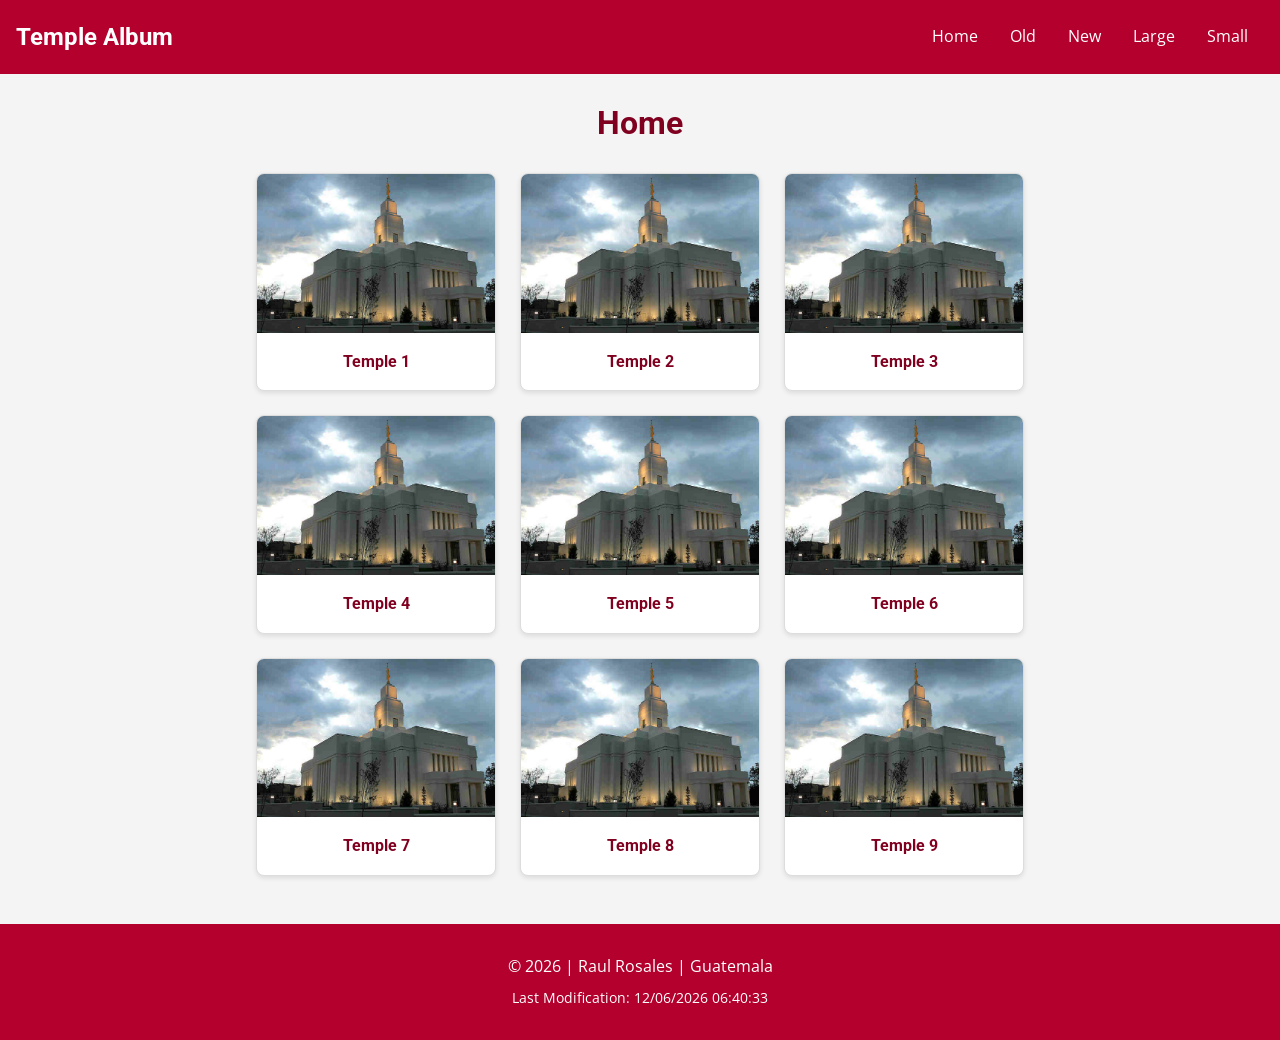
==== temples.html @ ad75fa90 "week2" ====
<!DOCTYPE html>
<html lang="en">

<head>
    <meta charset="UTF-8">
    <meta name="viewport" content="width=device-width, initial-scale=1.0">
    <title>WDD 131 - Dynamic Web Fundamentals - Raul Rosales</title>
    <meta name="description"
        content="WDD 131 – Dynamic Web Fundamentals - Raul Rosales - Picture Album excersice">
    <meta name="author" content="Raul Rosales">
    <link rel="preconnect" href="https://fonts.googleapis.com">
    <link rel="preconnect" href="https://fonts.gstatic.com" crossorigin>
    <link href="https://fonts.googleapis.com/css2?family=Open+Sans:wght@400;700&family=Roboto:wght@400;700&display=swap"
        rel="stylesheet">
    <link rel="stylesheet" href="styles/temples.css">
    <link rel="stylesheet" href="styles/temples-large.css">
    <script src="scripts/temples.js" defer></script>
</head>

<body>
    <header>
        <h1>Temple Album</h1>
        <button id="menu" aria-label="Open Navigation Menu"></button>
        <nav>
            <ul class="navigation">
                <li><a href="#">Home</a></li>
                <li><a href="#">Old</a></li>
                <li><a href="#">New</a></li>
                <li><a href="#">Large</a></li>
                <li><a href="#">Small</a></li>
            </ul>
        </nav>
    </header>

    <main>
        <h1>Home</h1>
        <div class="album-grid">
            <figure>
                <img src="images/quetzaltenango_temple.jpg" alt="Temple 1" loading="lazy">
                <figcaption>Temple 1</figcaption>
            </figure>
            <figure>
                <img src="images/quetzaltenango_temple.jpg" alt="Temple 2" loading="lazy">
                <figcaption>Temple 2</figcaption>
            </figure>
            <figure>
                <img src="images/quetzaltenango_temple.jpg" alt="Temple 3" loading="lazy">
                <figcaption>Temple 3</figcaption>
            </figure>
            <figure>
                <img src="images/quetzaltenango_temple.jpg" alt="Temple 4" loading="lazy">
                <figcaption>Temple 4</figcaption>
            </figure>
            <figure>
                <img src="images/quetzaltenango_temple.jpg" alt="Temple 5" loading="lazy">
                <figcaption>Temple 5</figcaption>
            </figure>
            <figure>
                <img src="images/quetzaltenango_temple.jpg" alt="Temple 6" loading="lazy">
                <figcaption>Temple 6</figcaption>
            </figure>
            <figure>
                <img src="images/quetzaltenango_temple.jpg" alt="Temple 7" loading="lazy">
                <figcaption>Temple 7</figcaption>
            </figure>
            <figure>
                <img src="images/quetzaltenango_temple.jpg" alt="Temple 8" loading="lazy">
                <figcaption>Temple 8</figcaption>
            </figure>
            <figure>
                <img src="images/quetzaltenango_temple.jpg" alt="Temple 9" loading="lazy">
                <figcaption>Temple 9</figcaption>
            </figure>
        </div>
    </main>

    <footer>
        <p>&copy; <span id="currentyear"></span> | Raul Rosales | Guatemala</p>
        <p id="lastModified"></p>
    </footer>
</body>

</html>
---- styles/temples.css ----
:root {
    --heading-font: 'Roboto', sans-serif;
    --body-font: 'Open Sans', sans-serif;
    --primary-color: #b3002d;
    --secondary-color: #800020;
    --text-color: #333333;
    --background-color: #f4f4f4;
    --white-color: #ffffff;
    --hover-gold: #ffd700;
}

* {
    box-sizing: border-box;
    margin: 0;
    padding: 0;
}

body {
    font-family: var(--body-font);
    color: var(--text-color);
    background-color: var(--background-color);
    line-height: 1.6;
}

header {
    background-color: var(--primary-color);
    color: var(--white-color);
    display: flex;
    justify-content: space-between;
    align-items: center;
    padding: 1rem;
    position: relative;
}

header h1 {
    font-family: var(--heading-font);
    font-size: 1.5rem;
}

#menu {
    font-size: 1.5rem;
    background: none;
    border: none;
    color: var(--white-color);
    cursor: pointer;
    padding: 0.5rem;
}

#menu::before {
    content: "☰";
}

#menu.open::before {
    content: "X";
}

nav {
    background-color: var(--secondary-color);
    position: absolute;
    top: 100%;
    left: 0;
    width: 100%;
    display: none;
}

nav.open {
    display: block;
}

.navigation {
    list-style: none;
    display: flex;
    flex-direction: column;
}

.navigation li a {
    display: block;
    color: var(--white-color);
    text-decoration: none;
    padding: 1rem;
    text-align: center;
    transition: background 0.3s ease;
}

.navigation li a:hover, .navigationli a:focus {
    background-color: rgba (255, 255, 255, 0.2);
    color: var(--hover-gold);
}

main {
    max-width: 800px;
    margin: 1.5rem auto;
    padding: 0 1rem;
}

main h1 {
    font-family: var(--heading-font);
    text-align: center;
    margin-bottom: 1.5rem;
    color: var(--secondary-color);
}

.album-grid {
    display: grid;
    grid-template-columns: 1fr;
    gap: 1.5rem;
}

figure {
    background-color: var(--white-color);
    border: 1px solid #ddd;
    border-radius: 8px;
    overflow: hidden;
    box-shadow: 0 2px 5px rgba(0, 0, 0, 0.1);
    text-align: center;
}

figure img {
    width: 100%;
    height: auto;
    display: block;
}

figcaption {
    padding: 1rem;
    font-weight: 700;
    font-family: var(--heading-font);
    color: var(--secondary-color);
}

footer {
    background-color: var(--primary-color);
    color: var(--white-color);
    text-align: center;
    padding: 1.5rem;
    margin-top: 3rem;
}

footer p {
    margin: 0.4rem 0;
}

#lastModified {
    color: var(--white-color);
    font-size: 0.9rem;
}
---- styles/temples-large.css ----
@media screen and (min-width: 550px) {
    #menu {
        display: none;
    }

    nav {
        position: static;
        background-color: transparent;
        display: block;
        width: auto;
    }

    .navigation {
        flex-direction: row;
    }

    .navigation li a {
        padding: 0.5rem 1rem;
    }

    .album-grid {
        grid-template-columns: repeat(3, 1fr);
    }
}
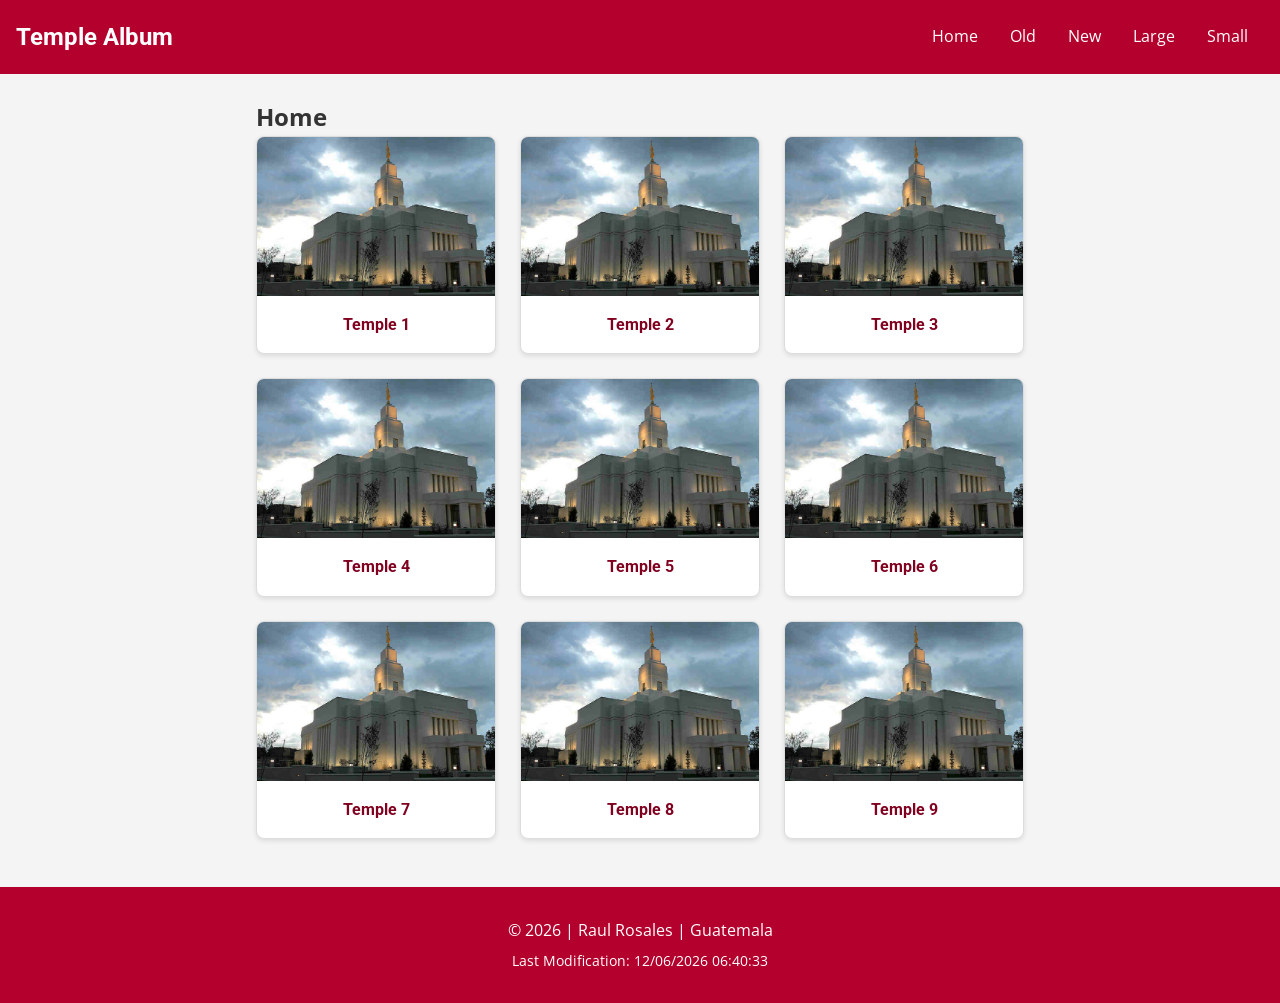
==== commit ad2af012: "week2" ====
--- a/temples.html
+++ b/temples.html
@@ -33,7 +33,7 @@
     </header>
 
     <main>
-        <h1>Home</h1>
+        <h2>Home</h2>
         <div class="album-grid">
             <figure>
                 <img src="images/quetzaltenango_temple.jpg" alt="Temple 1" loading="lazy">
--- a/styles/temples.css
+++ b/styles/temples.css
@@ -61,10 +61,11 @@
     left: 0;
     width: 100%;
     display: none;
+    flex-direction: column;
 }
 
 nav.open {
-    display: block;
+    display: flex;
 }
 
 .navigation {
@@ -82,8 +83,8 @@
     transition: background 0.3s ease;
 }
 
-.navigation li a:hover, .navigationli a:focus {
-    background-color: rgba (255, 255, 255, 0.2);
+.navigation li a:hover, .navigation li a:focus {
+    background-color: rgba(255, 255, 255, 0.2);
     color: var(--hover-gold);
 }
 
--- a/styles/temples-large.css
+++ b/styles/temples-large.css
@@ -6,7 +6,7 @@
     nav {
         position: static;
         background-color: transparent;
-        display: block;
+        display: flex;
         width: auto;
     }
 
